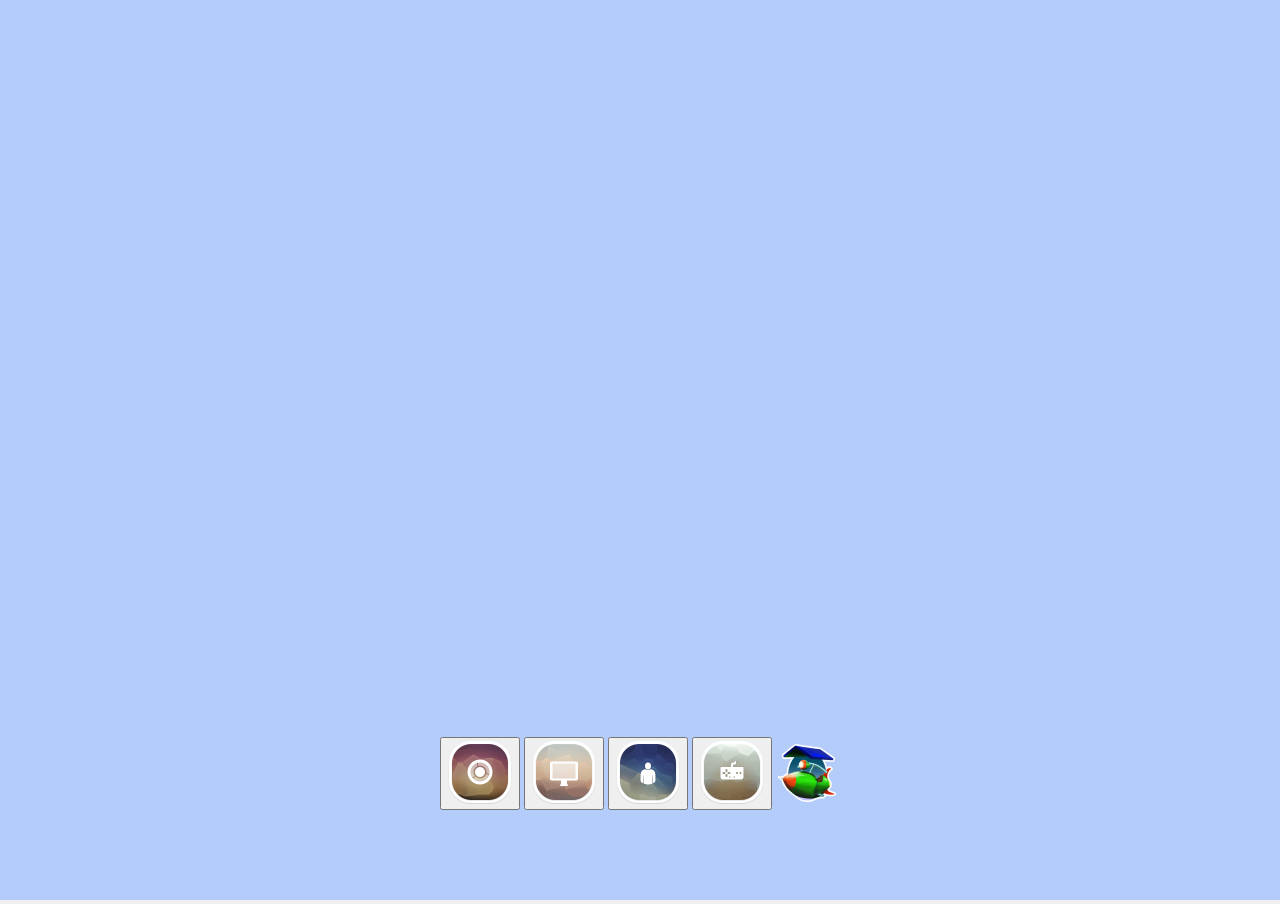
==== index.html @ 40b18aa5 "Добавлено получение рядов точек трассы в пределах отрезка кривой." ====
<!DOCTYPE html>
	<head>
		<meta http-equiv="Content-Type" content="text/html" charset="utf-8"/>
		<title>Aerobike</title>
		<link rel="stylesheet" href="styles.css">
		<script src="js/raphael.min.js"></script>
		<script src="js/three.min.js"></script>
		<script src="js/CSS3DRenderer.js"></script>
		<script src="js/Projector.js"></script>
		<script src="js/SceneLoader.js"></script>
		<script src="js/MorphAnimMesh.js"></script>
		<script src="js/ColladaAnimation.js"></script>
		<script src="js/ColladaAnimationHandler.js"></script>
		<script src="js/ColladaKeyFrameAnimation.js"></script>
		<script src="js/ColladaLoader.js"></script>
		<script src="js/utils.js"></script>
		<script src="js/models.js"></script>
		<script src="js/SymetricPlaneGeometry.js"></script>
	</head>
	<body>
		<!-- Render -->
		<div id="scene_container"/>
		<!-- Progress -->
		<div id="progress" hidden>
			<div class="progress_bar" class="shadow">
				<div id="bar" class="shadow">
				</div>
			</div>
		</div>
		<!-- Start -->
		<div id="start_screen">
			<div id="start_image_box"></div>
			<div id="start_menu">
				<div class="garage_img_bt" id="start_garage_img_bt"></div>
				<div class="fast_game_img_bt" id="start_fast_game_img_bt"></div>
			</div>
		</div>
		<!-- Garage -->
		<div id="garage_screen" hidden>
			<div id="bike_info">
				<style>
					#bike_info {
						position: absolute;
						width: 60%;
					}
				</style>
			</div>
			<div id="prev_bike_box">
				<style>
					#prev_bike_box {
						position: absolute;
						top: 50%;
						right: 20%;
						text-align: center;
					}
				</style>
				<button id="prev_bike_btn">
					<img id="prev_bike_img" src="images/icons/prev_bike.png">
				</button>
			</div>
			<div id="next_bike_box">
				<style>
					#next_bike_box {
						position: absolute;
						top: 50%;
						left: 20%;
						text-align: center;
					}
				</style>
				<button id="next_bike_btn">
					<img id="next_bike_img" src="images/icons/next_bike.png">
				</button>
			</div>
			<div id="garage_menu">
				<button id="settings_btn">
					<img id="settings_img" src="images/icons/settings.png">
				</button>
				<button id="rating_btn">
					<img id="rating_img" src="images/icons/rating.png">
				</button>
				<button id="shop_btn">
					<img id="shop_img" src="images/icons/shop.png">
				</button>
				<button id="chooce_partner_btn">
					<img id="chooce_partner_img" src="images/icons/chooce_partner.png">
				</button>
				<div class="fast_game_img_bt" id="garage_fast_game_img_bt"></div>
				<button id="about_btn">
					<img id="about_img" src="images/icons/about.png">
				</button>
			</div>
		</div>
		<!-- Settings -->
		<div id="settings_screen" hidden>
			<div id="buttons_cfg_box">

			</div>
			<div id="intricacy_box">

			</div>
			<div id="settings_menu">
				<style>
					#settings_menu {
						position: absolute;
						bottom: 10%;
						width: 100%;
						text-align: center;
					}
				</style>
				<button id="return_settings_btn">
					<img id="return_settings_img" src="images/icons/return.png">
				</button>
			</div>
		</div>
		<!-- Rating -->
		<div id="rating_screen" hidden>
			<div id="rating_menu">
				<style>
					#rating_menu {
						position: absolute;
						bottom: 10%;
						width: 100%;
						text-align: center;
					}
				</style>
				<button id="return_rating_btn">
					<img id="return_rating_img" src="images/icons/return.png">
				</button>
			</div>
		</div>
		<!-- Shop -->
		<div id="shop_screen" hidden>
			<div id="shop_menu">
				<style>
					#shop_menu {
						position: absolute;
						bottom: 10%;
						width: 100%;
						text-align: center;
					}
				</style>
				<button id="return_shop_btn">
					<img id="return_shop_img" src="images/icons/return.png">
				</button>
			</div>
		</div>
		<!-- About -->
		<div id="about_screen" hidden>
			<div id="about_menu">
				<style>
					#about_menu {
						position: absolute;
						bottom: 10%;
						width: 100%;
						text-align: center;
					}
				</style>
				<button id="return_about_btn">
					<img id="return_about_img" src="images/icons/return.png">
				</button>
			</div>
		</div>
		<!-- Chooce partner -->
		<div id="chooce_partner_screen" hidden>
			<div id="chooce_partner_menu">
				<style>
					#chooce_partner_menu {
						position: absolute;
						bottom: 10%;
						width: 100%;
						text-align: center;
					}
				</style>
				<button id="find_partners_btn">
					<img id="find_partners_img" src="images/icons/find_partners.png">
				</button>
				<button id="game_btn">
					<img id="game_img" src="images/icons/game.png">
				</button>
				<button id="return_chooce_partner_btn">
					<img id="return_chooce_partner_img" src="images/icons/return.png">
				</button>
			</div>
		</div>
		<!-- Game -->
		<div id="game_screen" hidden>
			<div id="speedo_box"></div>
			<div id="jet_thrust_box"></div>
			<div id="racing_traffic_lights_box"></div>
			<div id="game_menu">
				<style>
					#game_menu {
						position: absolute;
						bottom: 10%;
						width: 100%;
						text-align: center;
					}
				</style>
				<button id="up_game_btn">
					<img id="up_game_img" src="images/icons/up.png">
				</button>
				<button id="down_game_btn">
					<img id="down_game_img" src="images/icons/down.png">
				</button>
				<button id="left_game_btn">
					<img id="left_game_img" src="images/icons/left.png">
				</button>
				<button id="right_game_btn">
					<img id="right_game_img" src="images/icons/right.png">
				</button>
				<div class="garage_img_bt" id="game_garage_img_bt"></div>
			</div>
		</div>
		<script src="js/main.js"></script>
	</body>
</html>
---- styles.css ----
/*!
 * \brief  Набор стилей UI игры "Летающий мотоцикл".
 * \author Rostislav Velichko. e: rostislav.vel@gmail.com
 * \date   11.25.2015
 */

html,body {
	background-color: #f0f0f0;
	overflow: hidden;
	width: 100%;
	height: 100%;
	margin: 0;
	padding: 0;
}

.progress_bar {
	position: absolute;
	background: transparent;
	top :50%;
	width: 100%;
	height: 100%;
	text-align: center;
}

#scene_container {
	position: absolute;
	width: 100%;
	height: 100%;
	touch-action:none;
}

#start_screen {
	position: absolute;
	height: 100%;
	width: 100%;
	outline: 1px solid rgba(255, 255, 255, 0.75);
	outline-offset: -10px;
}

#start_image_box {
	position:relative;
	top: 25%;
	margin: 0 auto;
	max-width: 50%;
	max-height: 50%;
	content: url('images/big_logo.png');
}

#start_menu {
	position:relative;
	top: 30%;
	width: 90%;
	margin: 0 auto;
	text-align: center;
	vertical-align: middle;
	background-color: rgba(0, 0, 0, 0.2);
	outline: 1px solid rgba(255, 255, 255, 0.75);
	cursor: pointer;
}

#garage_screen {
	position: absolute;
	background: transparent;
	width: 100%;
	height: 100%;
	text-align: center;
	outline: 1px solid rgba(255, 255, 255, 0.75);
	outline-offset: -10px;
}

#garage_menu {
	position: relative;
	top: 80%;
	width: 90%;
	margin: 0 auto;
	text-align: center;
	vertical-align: middle;
	background-color: rgba(0, 0, 0, 0.2);
	outline: 1px solid rgba(255, 255, 255, 0.75);
	cursor: pointer;
}

.fast_game_img_bt {
	display:inline-block;
	min-width: 50px;
	min-height: 50px;
	width: 5%;
	height: 5%;
	content: url('images/icons/fast_game_bt.png');
}

.fast_game_img_bt:hover {
	content: url('images/icons/fast_game_bt_select.png');
}

.fast_game_img_bt:active {
	content: url('images/icons/fast_game_bt_down.png');
}

.garage_img_bt {
	display:inline-block;
	min-width: 50px;
	min-height: 50px;
	width: 5%;
	height: 5%;
	content: url('images/icons/garage_bt.png');
}

.garage_img_bt:hover {
	content: url('images/icons/garage_bt_select.png');
}

.garage_img_bt:active {
	content: url('images/icons/garage_bt_down.png');
}

.img_button {
	background: transparent;
	border: 0px;
	padding: 0px;
}

.txt_button,input {
	color: rgba(127, 255, 255, 0.75);
	background: transparent;
	outline: 1px solid rgba(127, 255, 255, 0.75);
	border: 0px;
	padding: 5px 10px;
	cursor: pointer;
}

.txt_button:hover {
	box-shadow: 0px 0px 12px rgba(0,255,255,0.75);
	border: 1px solid rgba(127,255,255,0.75);
}

.txt_button:active {
	color: #000000;
	background-color: rgba(0,255,255,0.75);
}

.txt_button.number {
	position: absolute;
	top: 20px;
	right: 20px;
	font-size: 12px;
	color: rgba(127,255,255,0.75);
}

.txt_button.symbol {
	position: absolute;
	top: 40px;
	left: 0px;
	right: 0px;
	font-size: 60px;
	font-weight: bold;
	color: rgba(255,255,255,0.75);
	text-shadow: 0 0 10px rgba(0,255,255,0.95);
}

.txt_button.details {
	position: absolute;
	bottom: 15px;
	left: 0px;
	right: 0px;
	font-size: 12px;
	color: rgba(127,255,255,0.75);
}
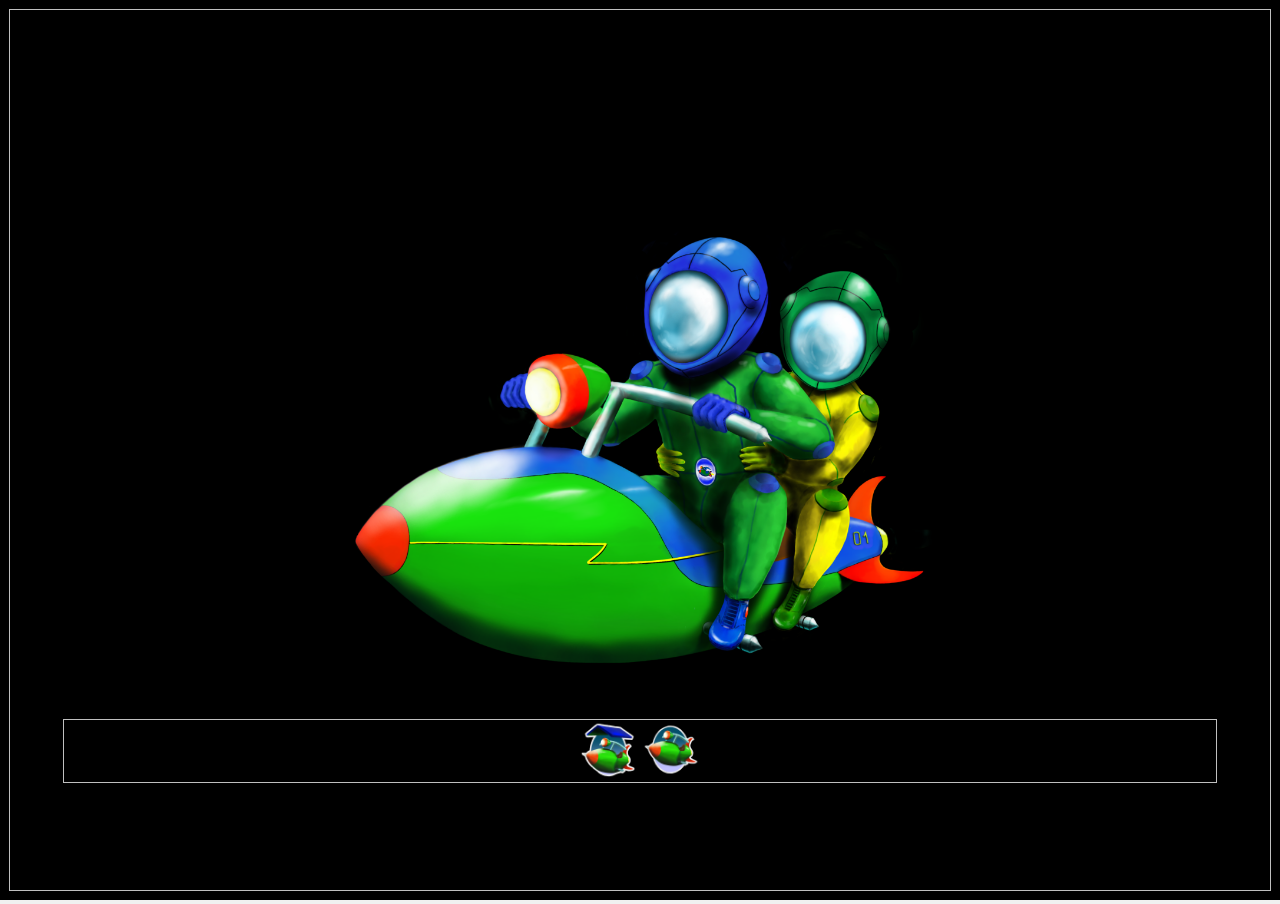
==== commit 3369bf75: "Реализована генерация холмов, не выходящих за пределы сетки тирейна." ====
--- a/index.html
+++ b/index.html
@@ -5,6 +5,7 @@
 		<link rel="stylesheet" href="styles.css">
 		<script src="js/raphael.min.js"></script>
 		<script src="js/three.min.js"></script>
+		<script src="js/OrbitControls.js"></script>
 		<script src="js/CSS3DRenderer.js"></script>
 		<script src="js/Projector.js"></script>
 		<script src="js/SceneLoader.js"></script>
@@ -15,7 +16,7 @@
 		<script src="js/ColladaLoader.js"></script>
 		<script src="js/utils.js"></script>
 		<script src="js/models.js"></script>
-		<script src="js/SymetricPlaneGeometry.js"></script>
+		<!--<script src="js/SymetricPlaneGeometry.js"></script>-->
 	</head>
 	<body>
 		<!-- Render -->
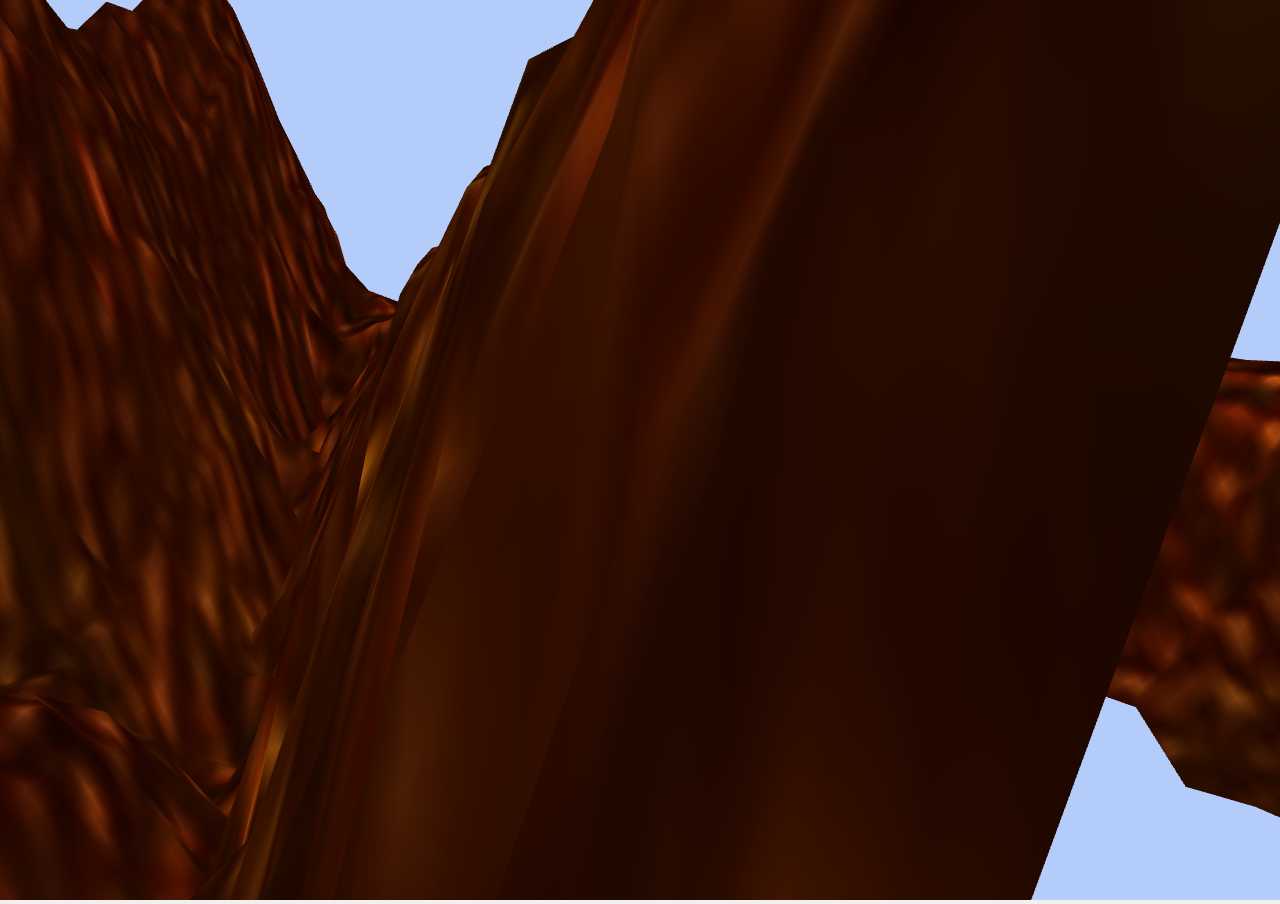
==== commit 4b4d4939: "Добавлена первая версия использования шейдеров, оптимизировано построение сетки по карте высот." ====
--- a/index.html
+++ b/index.html
@@ -14,11 +14,108 @@
 		<script src="js/ColladaAnimationHandler.js"></script>
 		<script src="js/ColladaKeyFrameAnimation.js"></script>
 		<script src="js/ColladaLoader.js"></script>
+		<script src="js/ShaderTerrain.js"></script>
+		<script src="js/NormalMapShader.js"></script>
 		<script src="js/utils.js"></script>
 		<script src="js/models.js"></script>
 		<!--<script src="js/SymetricPlaneGeometry.js"></script>-->
 	</head>
 	<body>
+		<!--Shaders-->
+		<script id="fragmentShaderNoise" type="x-shader/x-fragment">
+			//
+			// Description : Array and textureless GLSL 3D simplex noise function.
+			//      Author : Ian McEwan, Ashima Arts.
+			//  Maintainer : ijm
+			//     Lastmod : 20110409 (stegu)
+			//     License : Copyright (C) 2011 Ashima Arts. All rights reserved.
+			//               Distributed under the MIT License. See LICENSE file.
+			//
+			uniform float time;
+			varying vec2 vUv;
+			vec4 permute(vec4 x) {
+				return mod(((x * 34.0) + 1.0) * x, 289.0);
+			}
+			vec4 taylorInvSqrt(vec4 r) {
+				return 1.79284291400159 - 0.85373472095314 * r;
+			}
+			float snoise(vec3 v) {
+				const vec2 C = vec2(1.0 / 6.0, 1.0 / 3.0);
+				const vec4 D = vec4(0.0, 0.5, 1.0, 2.0);
+				// First corner
+				vec3 i  = floor(v + dot(v, C.yyy));
+				vec3 x0 = v - i + dot(i, C.xxx);
+				// Other corners
+				vec3 g = step(x0.yzx, x0.xyz);
+				vec3 l = 1.0 - g;
+				vec3 i1 = min(g.xyz, l.zxy);
+				vec3 i2 = max(g.xyz, l.zxy);
+				vec3 x1 = x0 - i1 + 1.0 * C.xxx;
+				vec3 x2 = x0 - i2 + 2.0 * C.xxx;
+				vec3 x3 = x0 - 1. + 3.0 * C.xxx;
+				// Permutations
+				i = mod(i, 289.0);
+				vec4 p = permute(permute(permute(
+						 i.z + vec4(0.0, i1.z, i2.z, 1.0))
+					   + i.y + vec4(0.0, i1.y, i2.y, 1.0))
+					   + i.x + vec4(0.0, i1.x, i2.x, 1.0));
+				// Gradients
+				// ( N*N points uniformly over a square, mapped onto an octahedron.)
+				float n_ = 1.0 / 7.0; // N=7
+				vec3 ns = n_ * D.wyz - D.xzx;
+				vec4 j = p - 49.0 * floor(p * ns.z * ns.z);  //  mod(p,N*N)
+				vec4 x_ = floor(j * ns.z);
+				vec4 y_ = floor(j - 7.0 * x_);    // mod(j,N)
+				vec4 x = x_ *ns.x + ns.yyyy;
+				vec4 y = y_ *ns.x + ns.yyyy;
+				vec4 h = 1.0 - abs(x) - abs(y);
+				vec4 b0 = vec4(x.xy, y.xy);
+				vec4 b1 = vec4(x.zw, y.zw);
+				vec4 s0 = floor(b0) * 2.0 + 1.0;
+				vec4 s1 = floor(b1) * 2.0 + 1.0;
+				vec4 sh = -step(h, vec4(0.0));
+				vec4 a0 = b0.xzyw + s0.xzyw * sh.xxyy;
+				vec4 a1 = b1.xzyw + s1.xzyw * sh.zzww;
+				vec3 p0 = vec3(a0.xy, h.x);
+				vec3 p1 = vec3(a0.zw, h.y);
+				vec3 p2 = vec3(a1.xy, h.z);
+				vec3 p3 = vec3(a1.zw, h.w);
+				// Normalise gradients
+				vec4 norm = taylorInvSqrt(vec4(dot(p0, p0), dot(p1, p1), dot(p2, p2), dot(p3, p3)));
+				p0 *= norm.x;
+				p1 *= norm.y;
+				p2 *= norm.z;
+				p3 *= norm.w;
+				// Mix final noise value
+				vec4 m = max(0.6 - vec4(dot(x0, x0), dot(x1, x1), dot(x2, x2), dot(x3, x3)), 0.0);
+				m = m * m;
+				return 42.0 * dot(m*m, vec4(dot(p0, x0), dot(p1, x1), dot(p2, x2), dot(p3, x3)));
+			}
+			float surface3(vec3 coord) {
+				float n = 0.0;
+				n += 1.0 * abs(snoise(coord));
+				n += 0.5 * abs(snoise(coord * 2.0));
+				n += 0.25 * abs(snoise(coord * 4.0));
+				n += 0.125 * abs(snoise(coord * 8.0));
+				return n;
+			}
+			void main(void) {
+				vec3 coord = vec3(vUv, -time);
+				float n = surface3(coord);
+				gl_FragColor = vec4(vec3(n, n, n), 1.0);
+			}
+		</script>
+
+		<script id="vertexShader" type="x-shader/x-vertex">
+			varying vec2 vUv;
+			uniform vec2 scale;
+			uniform vec2 offset;
+			void main(void) {
+				vUv = uv * scale + offset;
+				gl_Position = projectionMatrix * modelViewMatrix * vec4(position, 1.0);
+			}
+		</script>
+
 		<!-- Render -->
 		<div id="scene_container"/>
 		<!-- Progress -->
@@ -188,29 +285,21 @@
 			<div id="speedo_box"></div>
 			<div id="jet_thrust_box"></div>
 			<div id="racing_traffic_lights_box"></div>
-			<div id="game_menu">
-				<style>
-					#game_menu {
-						position: absolute;
-						bottom: 10%;
-						width: 100%;
-						text-align: center;
-					}
-				</style>
-				<button id="up_game_btn">
-					<img id="up_game_img" src="images/icons/up.png">
-				</button>
-				<button id="down_game_btn">
-					<img id="down_game_img" src="images/icons/down.png">
-				</button>
-				<button id="left_game_btn">
-					<img id="left_game_img" src="images/icons/left.png">
-				</button>
-				<button id="right_game_btn">
-					<img id="right_game_img" src="images/icons/right.png">
-				</button>
-				<div class="garage_img_bt" id="game_garage_img_bt"></div>
-			</div>
+			<!--<div id="game_menu">-->
+				<!--<style>-->
+					<!--#game_menu {-->
+						<!--position: absolute;-->
+						<!--bottom: 10%;-->
+						<!--width: 100%;-->
+						<!--text-align: center;-->
+					<!--}-->
+				<!--</style>-->
+				<!--<button id="up_game_btn"><img id="up_game_img" src="images/icons/up.png"></button>-->
+				<!--<button id="down_game_btn"><img id="down_game_img" src="images/icons/down.png"></button>-->
+				<!--<button id="left_game_btn"><img id="left_game_img" src="images/icons/left.png"></button>-->
+				<!--<button id="right_game_btn"><img id="right_game_img" src="images/icons/right.png"></button>-->
+				<!--<div class="garage_img_bt" id="game_garage_img_bt"></div>-->
+			<!--</div>-->
 		</div>
 		<script src="js/main.js"></script>
 	</body>
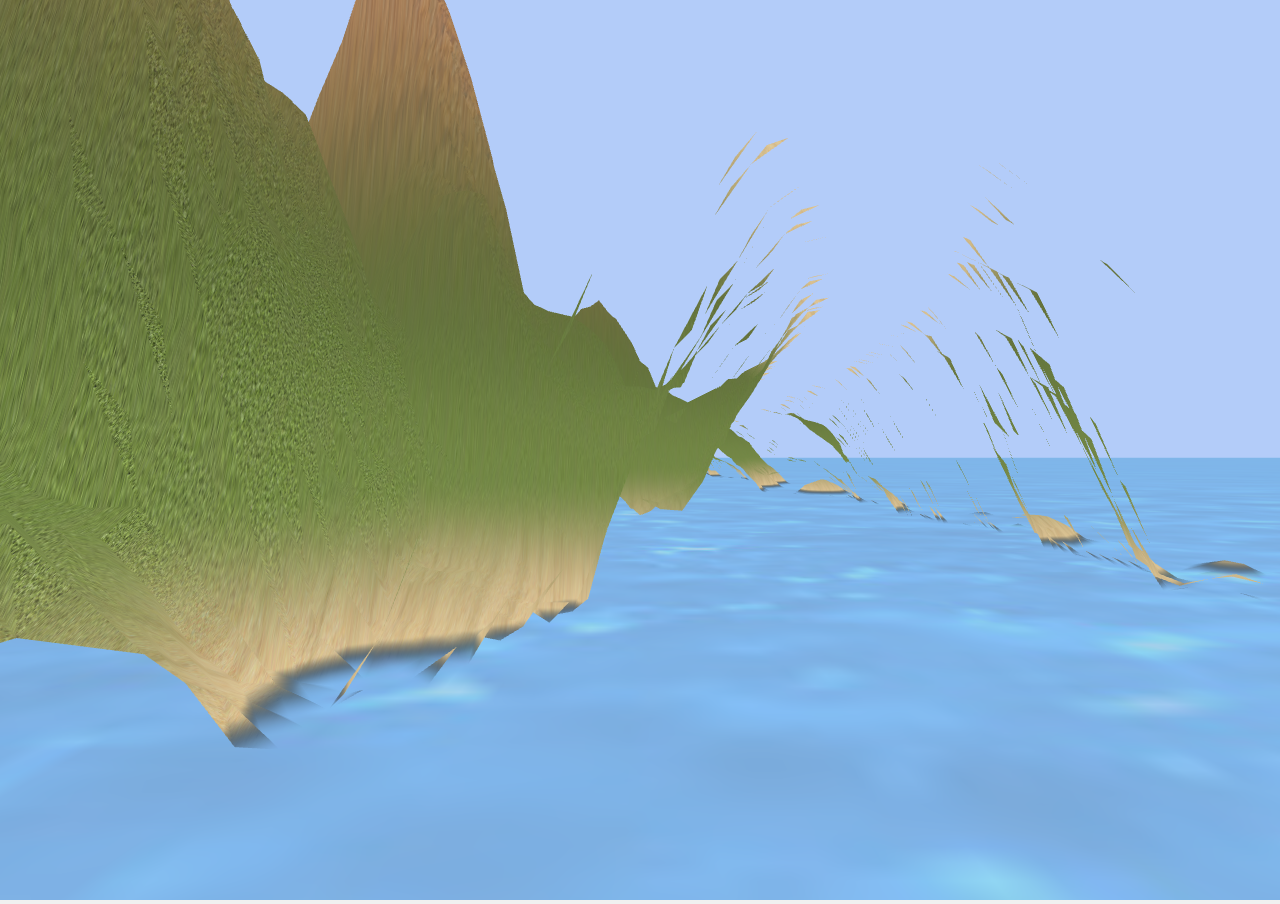
==== commit 921df5cd: "Реализован шейдер наложения текстур на трассу." ====
--- a/index.html
+++ b/index.html
@@ -3,119 +3,24 @@
 		<meta http-equiv="Content-Type" content="text/html" charset="utf-8"/>
 		<title>Aerobike</title>
 		<link rel="stylesheet" href="styles.css">
-		<script src="js/raphael.min.js"></script>
-		<script src="js/three.min.js"></script>
-		<script src="js/OrbitControls.js"></script>
-		<script src="js/CSS3DRenderer.js"></script>
-		<script src="js/Projector.js"></script>
-		<script src="js/SceneLoader.js"></script>
-		<script src="js/MorphAnimMesh.js"></script>
-		<script src="js/ColladaAnimation.js"></script>
-		<script src="js/ColladaAnimationHandler.js"></script>
-		<script src="js/ColladaKeyFrameAnimation.js"></script>
-		<script src="js/ColladaLoader.js"></script>
-		<script src="js/ShaderTerrain.js"></script>
-		<script src="js/NormalMapShader.js"></script>
+		<script src="js/libs/zepto.min.js"></script>
+		<script src="js/libs/three.min.js"></script>
+		<script src="js/libs/OrbitControls.js"></script>
+		<script src="js/libs/CSS3DRenderer.js"></script>
+		<script src="js/libs/Projector.js"></script>
+		<script src="js/libs/SceneLoader.js"></script>
+		<script src="js/libs/MorphAnimMesh.js"></script>
+		<script src="js/libs/ColladaAnimation.js"></script>
+		<script src="js/libs/ColladaAnimationHandler.js"></script>
+		<script src="js/libs/ColladaKeyFrameAnimation.js"></script>
+		<script src="js/libs/ColladaLoader.js"></script>
+		<script src="js/libs/ShaderTerrain.js"></script>
+		<script src="js/libs/NormalMapShader.js"></script>
 		<script src="js/utils.js"></script>
 		<script src="js/models.js"></script>
 		<!--<script src="js/SymetricPlaneGeometry.js"></script>-->
 	</head>
 	<body>
-		<!--Shaders-->
-		<script id="fragmentShaderNoise" type="x-shader/x-fragment">
-			//
-			// Description : Array and textureless GLSL 3D simplex noise function.
-			//      Author : Ian McEwan, Ashima Arts.
-			//  Maintainer : ijm
-			//     Lastmod : 20110409 (stegu)
-			//     License : Copyright (C) 2011 Ashima Arts. All rights reserved.
-			//               Distributed under the MIT License. See LICENSE file.
-			//
-			uniform float time;
-			varying vec2 vUv;
-			vec4 permute(vec4 x) {
-				return mod(((x * 34.0) + 1.0) * x, 289.0);
-			}
-			vec4 taylorInvSqrt(vec4 r) {
-				return 1.79284291400159 - 0.85373472095314 * r;
-			}
-			float snoise(vec3 v) {
-				const vec2 C = vec2(1.0 / 6.0, 1.0 / 3.0);
-				const vec4 D = vec4(0.0, 0.5, 1.0, 2.0);
-				// First corner
-				vec3 i  = floor(v + dot(v, C.yyy));
-				vec3 x0 = v - i + dot(i, C.xxx);
-				// Other corners
-				vec3 g = step(x0.yzx, x0.xyz);
-				vec3 l = 1.0 - g;
-				vec3 i1 = min(g.xyz, l.zxy);
-				vec3 i2 = max(g.xyz, l.zxy);
-				vec3 x1 = x0 - i1 + 1.0 * C.xxx;
-				vec3 x2 = x0 - i2 + 2.0 * C.xxx;
-				vec3 x3 = x0 - 1. + 3.0 * C.xxx;
-				// Permutations
-				i = mod(i, 289.0);
-				vec4 p = permute(permute(permute(
-						 i.z + vec4(0.0, i1.z, i2.z, 1.0))
-					   + i.y + vec4(0.0, i1.y, i2.y, 1.0))
-					   + i.x + vec4(0.0, i1.x, i2.x, 1.0));
-				// Gradients
-				// ( N*N points uniformly over a square, mapped onto an octahedron.)
-				float n_ = 1.0 / 7.0; // N=7
-				vec3 ns = n_ * D.wyz - D.xzx;
-				vec4 j = p - 49.0 * floor(p * ns.z * ns.z);  //  mod(p,N*N)
-				vec4 x_ = floor(j * ns.z);
-				vec4 y_ = floor(j - 7.0 * x_);    // mod(j,N)
-				vec4 x = x_ *ns.x + ns.yyyy;
-				vec4 y = y_ *ns.x + ns.yyyy;
-				vec4 h = 1.0 - abs(x) - abs(y);
-				vec4 b0 = vec4(x.xy, y.xy);
-				vec4 b1 = vec4(x.zw, y.zw);
-				vec4 s0 = floor(b0) * 2.0 + 1.0;
-				vec4 s1 = floor(b1) * 2.0 + 1.0;
-				vec4 sh = -step(h, vec4(0.0));
-				vec4 a0 = b0.xzyw + s0.xzyw * sh.xxyy;
-				vec4 a1 = b1.xzyw + s1.xzyw * sh.zzww;
-				vec3 p0 = vec3(a0.xy, h.x);
-				vec3 p1 = vec3(a0.zw, h.y);
-				vec3 p2 = vec3(a1.xy, h.z);
-				vec3 p3 = vec3(a1.zw, h.w);
-				// Normalise gradients
-				vec4 norm = taylorInvSqrt(vec4(dot(p0, p0), dot(p1, p1), dot(p2, p2), dot(p3, p3)));
-				p0 *= norm.x;
-				p1 *= norm.y;
-				p2 *= norm.z;
-				p3 *= norm.w;
-				// Mix final noise value
-				vec4 m = max(0.6 - vec4(dot(x0, x0), dot(x1, x1), dot(x2, x2), dot(x3, x3)), 0.0);
-				m = m * m;
-				return 42.0 * dot(m*m, vec4(dot(p0, x0), dot(p1, x1), dot(p2, x2), dot(p3, x3)));
-			}
-			float surface3(vec3 coord) {
-				float n = 0.0;
-				n += 1.0 * abs(snoise(coord));
-				n += 0.5 * abs(snoise(coord * 2.0));
-				n += 0.25 * abs(snoise(coord * 4.0));
-				n += 0.125 * abs(snoise(coord * 8.0));
-				return n;
-			}
-			void main(void) {
-				vec3 coord = vec3(vUv, -time);
-				float n = surface3(coord);
-				gl_FragColor = vec4(vec3(n, n, n), 1.0);
-			}
-		</script>
-
-		<script id="vertexShader" type="x-shader/x-vertex">
-			varying vec2 vUv;
-			uniform vec2 scale;
-			uniform vec2 offset;
-			void main(void) {
-				vUv = uv * scale + offset;
-				gl_Position = projectionMatrix * modelViewMatrix * vec4(position, 1.0);
-			}
-		</script>
-
 		<!-- Render -->
 		<div id="scene_container"/>
 		<!-- Progress -->
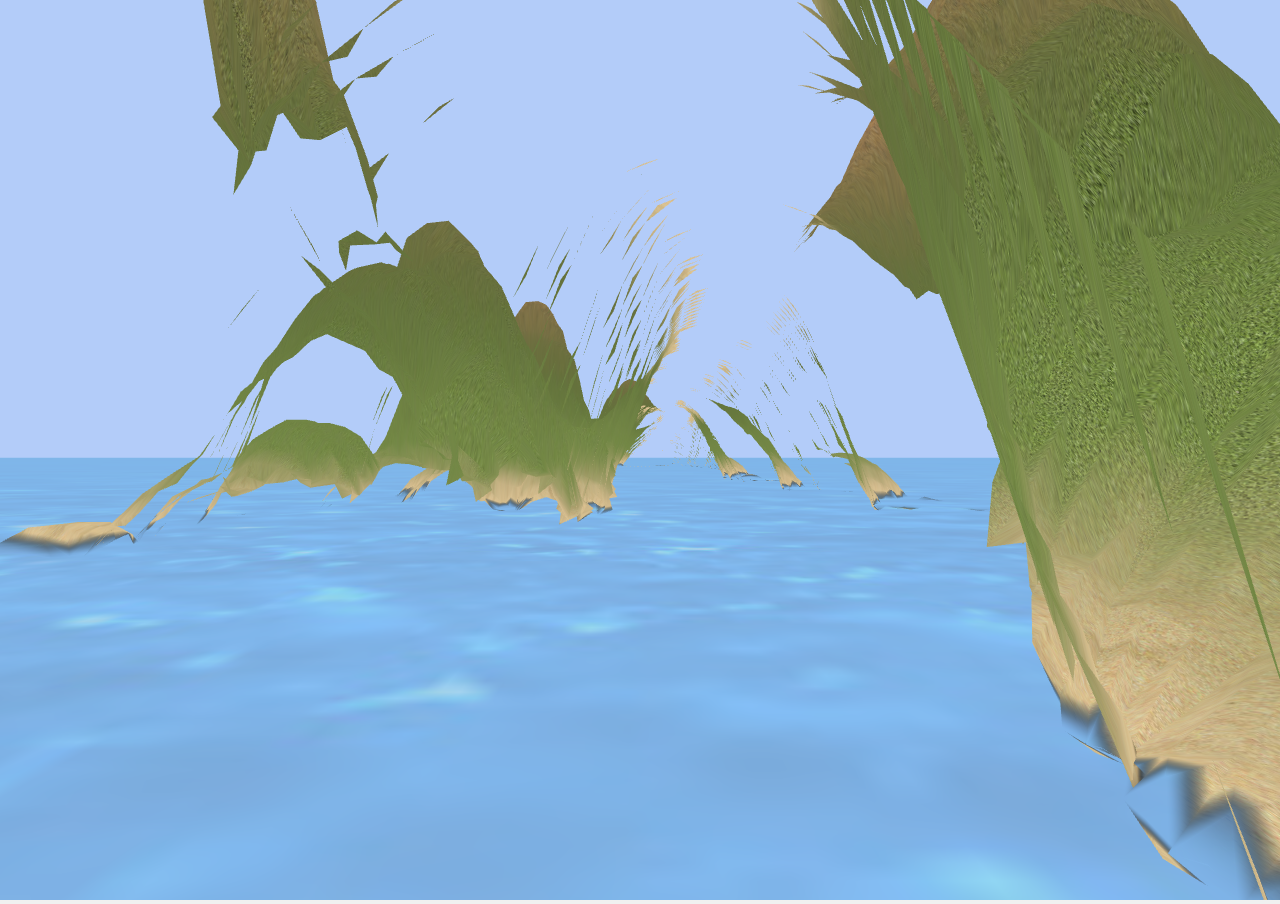
==== commit ec311b4e: "Добавлен флаг двухсторонней отрисовки DAE." ====
--- a/index.html
+++ b/index.html
@@ -22,7 +22,7 @@
 	</head>
 	<body>
 		<!-- Render -->
-		<div id="scene_container"/>
+		<div id="scene_container"></div>
 		<!-- Progress -->
 		<div id="progress" hidden>
 			<div class="progress_bar" class="shadow">
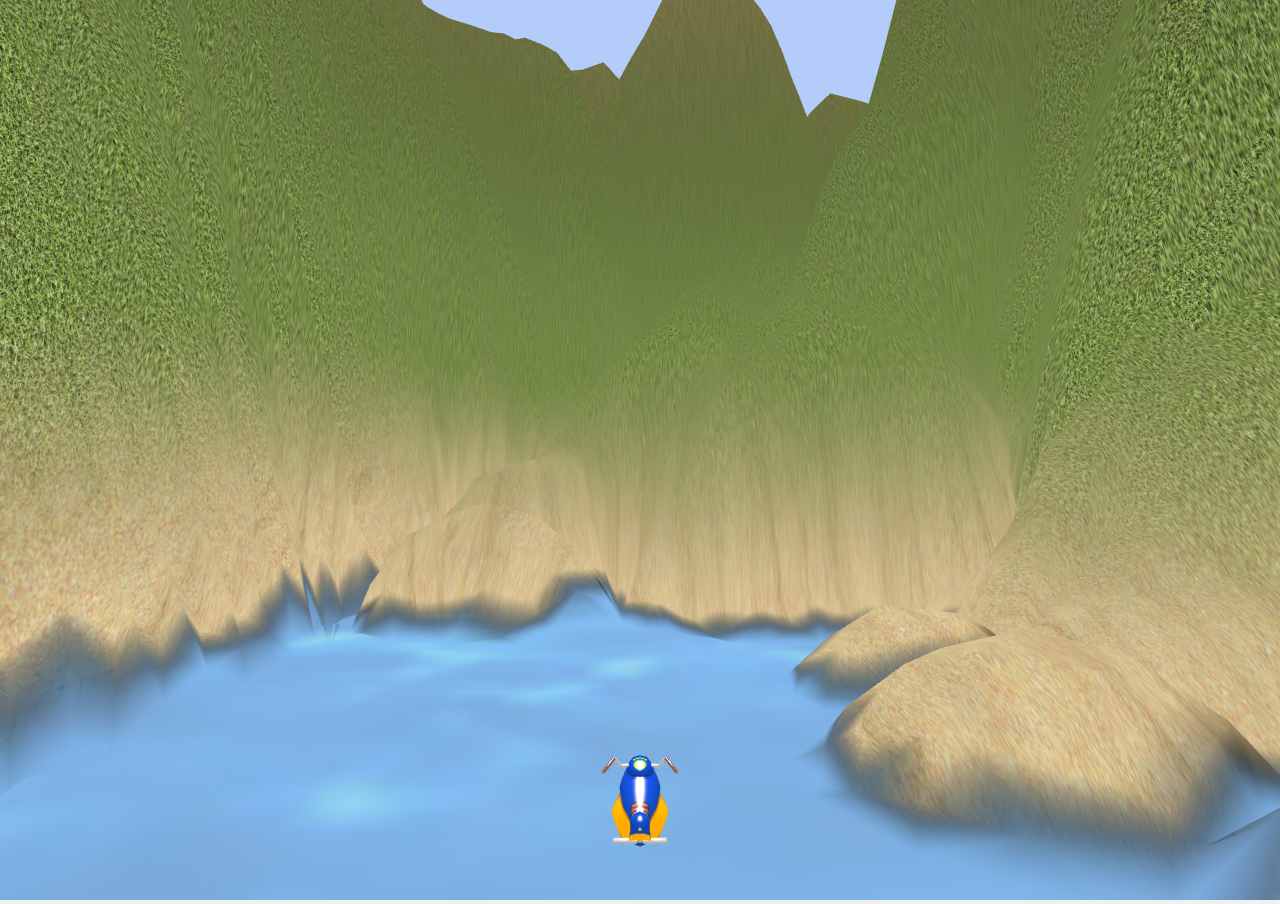
==== commit 161dd56c: "Добавлено линейное движение байка, к байку привязана орбитальная камера." ====
--- a/index.html
+++ b/index.html
@@ -3,6 +3,7 @@
 		<meta http-equiv="Content-Type" content="text/html" charset="utf-8"/>
 		<title>Aerobike</title>
 		<link rel="stylesheet" href="styles.css">
+		<script src="js/libs/ammo.js"></script>
 		<script src="js/libs/zepto.min.js"></script>
 		<script src="js/libs/three.min.js"></script>
 		<script src="js/libs/OrbitControls.js"></script>
@@ -16,6 +17,7 @@
 		<script src="js/libs/ColladaLoader.js"></script>
 		<script src="js/libs/ShaderTerrain.js"></script>
 		<script src="js/libs/NormalMapShader.js"></script>
+		<script src="js/controllers.js"></script>
 		<script src="js/utils.js"></script>
 		<script src="js/models.js"></script>
 		<!--<script src="js/SymetricPlaneGeometry.js"></script>-->
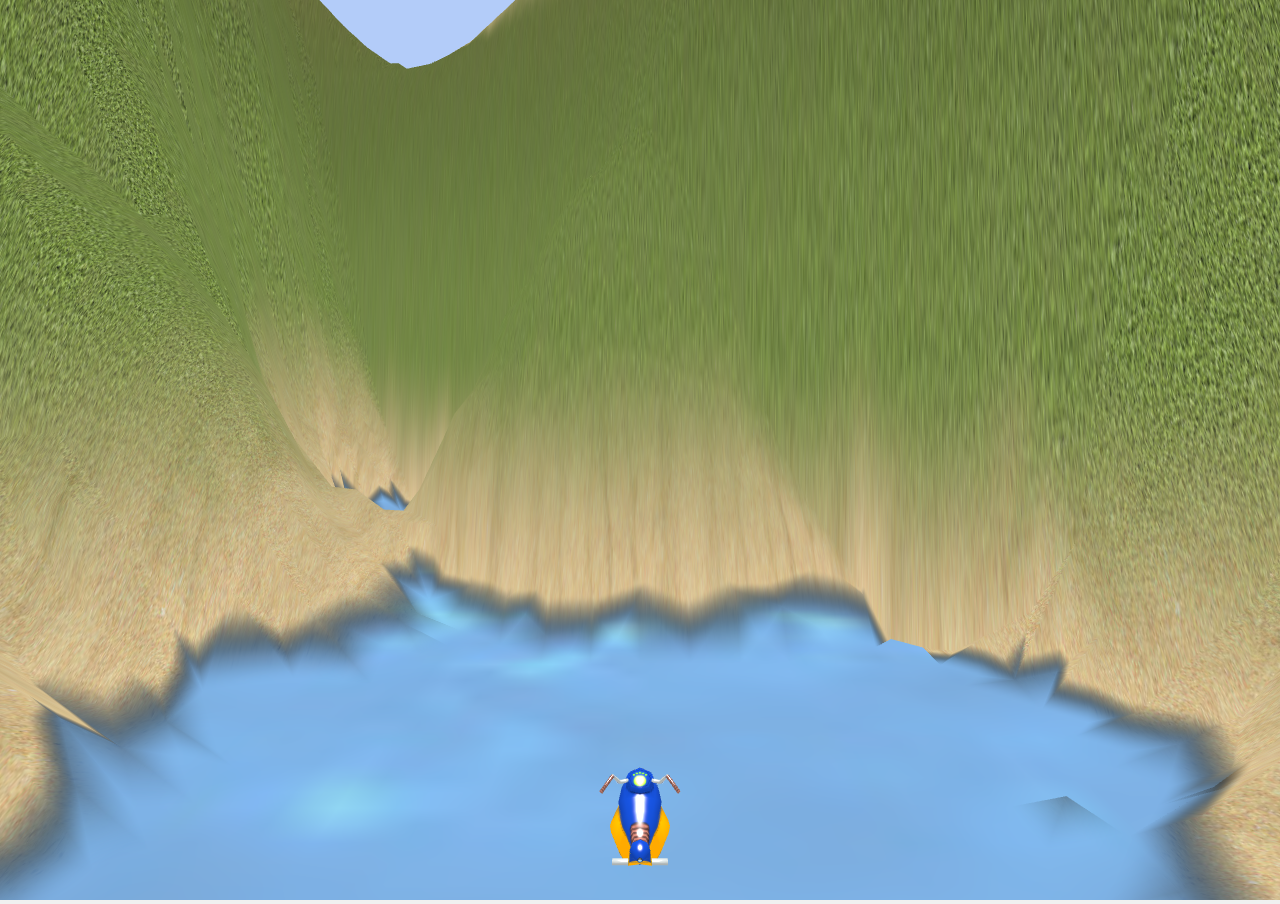
==== commit 0a6102b3: "Добавлено перемещение байка по нажатию клавиш." ====
--- a/index.html
+++ b/index.html
@@ -17,7 +17,8 @@
 		<script src="js/libs/ColladaLoader.js"></script>
 		<script src="js/libs/ShaderTerrain.js"></script>
 		<script src="js/libs/NormalMapShader.js"></script>
-		<script src="js/controllers.js"></script>
+		<script src="js/keyboard_state.js"></script>
+        <script src="js/controllers.js"></script>
 		<script src="js/utils.js"></script>
 		<script src="js/models.js"></script>
 		<!--<script src="js/SymetricPlaneGeometry.js"></script>-->
